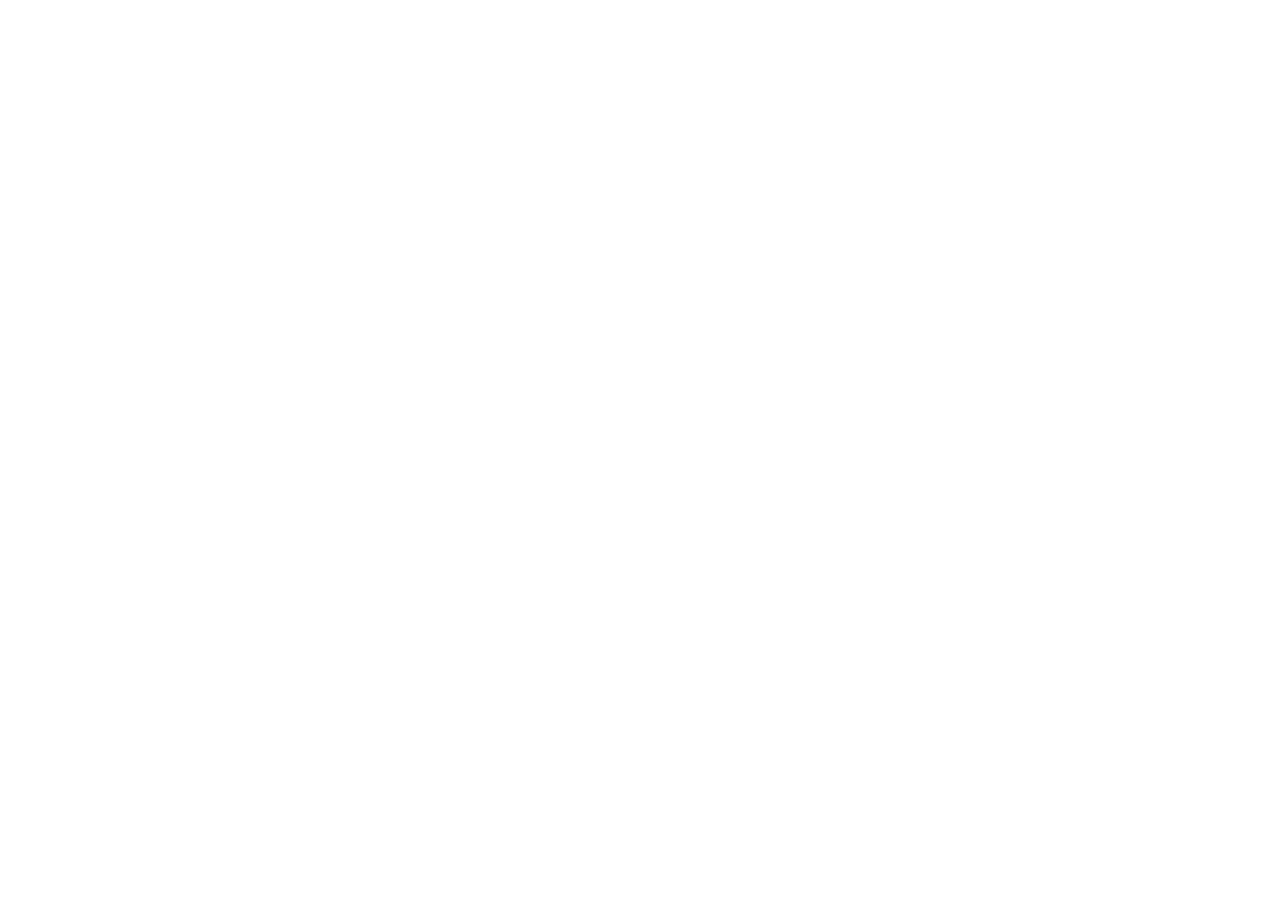
==== Animated Loader/index.html @ af423bee "Animated Loader" ====
<!DOCTYPE html>
<html lang="en">
<head>
    <meta charset="UTF-8">
    <meta name="viewport" content="width=device-width, initial-scale=1.0">
    <link rel="stylesheet" href="style.css">
    <title>Animataed Loader</title>
</head>
<body>
    <div class="loader">
        <span style="--i:0;"></span>
    </div>
</body>
</html>
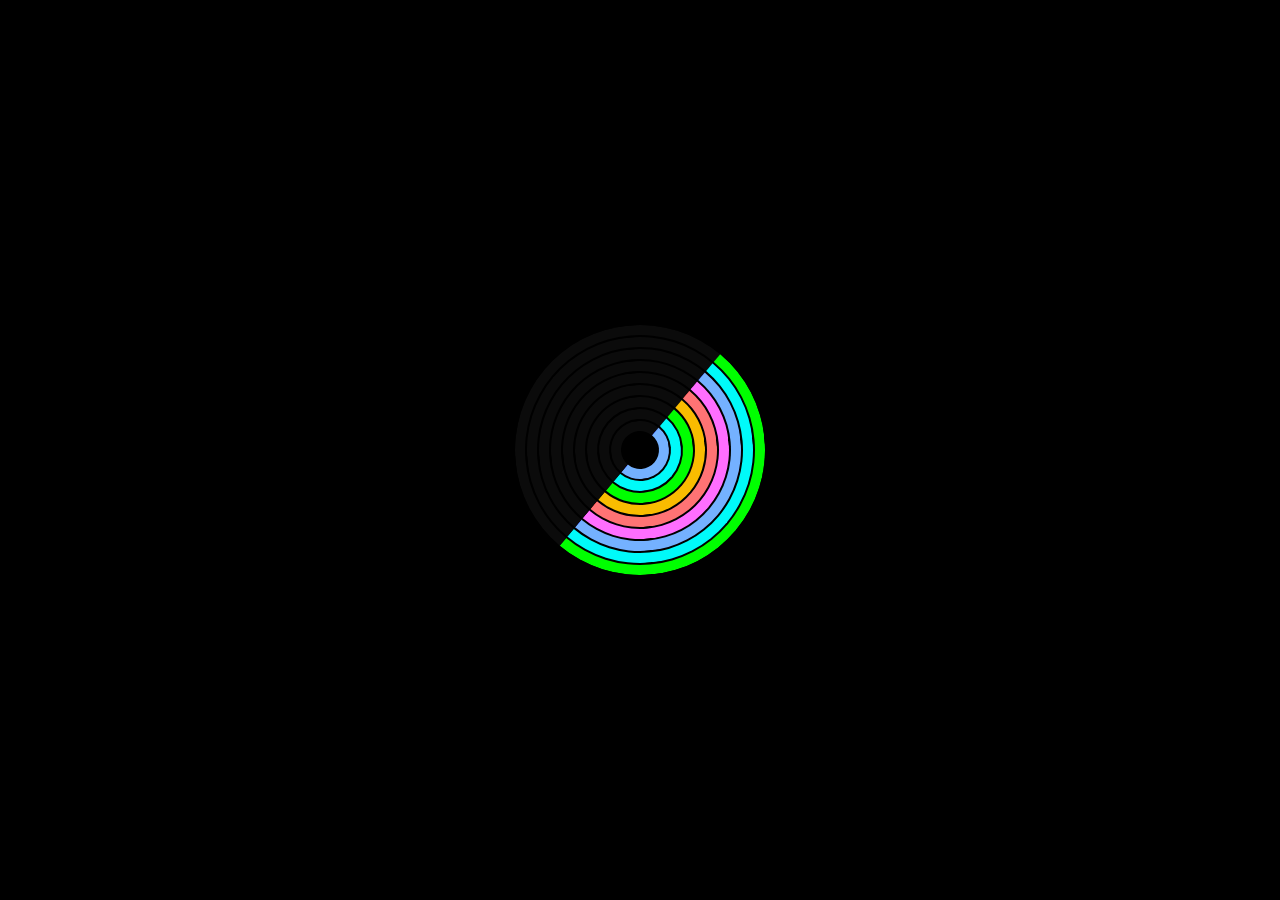
==== commit 18127fda: "mp3 music loader" ====
--- a/Animated Loader/index.html
+++ b/Animated Loader/index.html
@@ -9,6 +9,14 @@
 <body>
     <div class="loader">
         <span style="--i:0;"></span>
+        <span style="--i:1;"></span>
+        <span style="--i:2;"></span>
+        <span style="--i:3;"></span>
+        <span style="--i:4;"></span>
+        <span style="--i:5;"></span>
+        <span style="--i:6;"></span>
+        <span style="--i:7;"></span>
+        <span style="--i:8;"></span>
     </div>
 </body>
 </html>--- a/Animated Loader/style.css
+++ b/Animated Loader/style.css
@@ -0,0 +1,48 @@
+* {
+    margin: 0;
+    padding: 0;
+    box-sizing: border-box;
+}
+
+body {
+    display: flex;
+    justify-content: center;
+    align-items: center;
+    min-height: 100vh;
+    background: #000;
+}
+
+.loader {
+    position: relative;
+    width: 250px;
+    height: 250px;
+    border-radius: 50%;
+    overflow: hidden;
+    transform: rotate(175deg);
+}
+
+.loader span {
+    position: absolute;
+    top: calc(12px * var(--i));
+    left: calc(12px * var(--i));
+    right: calc(12px * var(--i));
+    bottom: calc(12px * var(--i));
+    border: 10px solid #0b0b0b;
+    border-top: 10px solid #0f0;
+    border-left: 10px solid #0f0;
+    border-radius: 50%;
+    animation:animate 1s alternate ease-in-out infinite;
+    filter: hue-rotate(calc(60deg * var(--i)));
+    animation-delay: calc(-0.1s * var(--i));
+}
+
+@keyframes animate {
+    0%
+    {
+        transform: rotate(0deg);
+    }
+    100%
+    {
+        transform: rotate(90deg);
+    }
+}